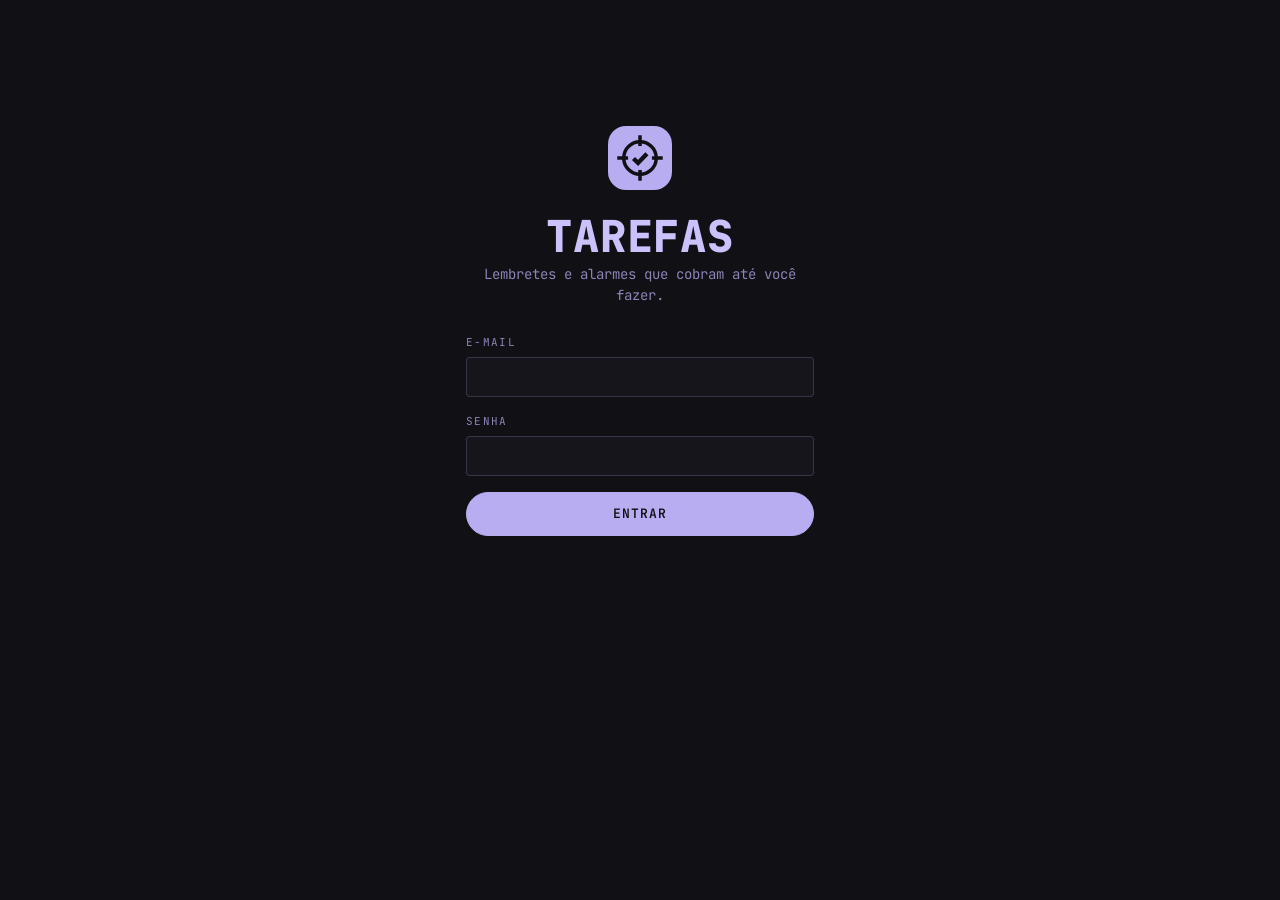
==== webapp_php/tarefas/index.html @ f84492f1 "Restyle tasks app with a monochrome micrographics identity One lilac ink on near-black with JetBrain" ====
<!doctype html>
<html lang="pt-BR">
<head>
  <meta charset="utf-8">
  <meta name="viewport" content="width=device-width, initial-scale=1, viewport-fit=cover">
  <meta name="robots" content="noindex">
  <meta name="theme-color" content="#111015">
  <meta name="apple-mobile-web-app-capable" content="yes">
  <meta name="mobile-web-app-capable" content="yes">
  <meta name="apple-mobile-web-app-title" content="Tarefas">
  <meta name="apple-mobile-web-app-status-bar-style" content="black-translucent">
  <link rel="manifest" href="manifest.webmanifest">
  <link rel="icon" href="icons/icon-192.png">
  <link rel="apple-touch-icon" href="icons/apple-touch-icon.png">
  <link rel="preconnect" href="https://fonts.googleapis.com">
  <link rel="preconnect" href="https://fonts.gstatic.com" crossorigin>
  <link rel="stylesheet" href="https://fonts.googleapis.com/css2?family=JetBrains+Mono:wght@400;500;600;700;800&display=swap">
  <link rel="stylesheet" href="style.css">
  <title>Tarefas</title>
</head>
<body>
  <!-- Login -->
  <main id="login" class="login" hidden>
    <div class="brand-mark big" aria-hidden="true"></div>
    <h1>Tarefas</h1>
    <p class="muted">Lembretes e alarmes que cobram até você fazer.</p>
    <form id="login-form" class="stack">
      <label class="fld">E-mail<input id="login-email" name="email" type="email" autocomplete="username" required></label>
      <label class="fld">Senha<input id="login-password" name="password" type="password" autocomplete="current-password" required></label>
      <button class="btn wide" type="submit">Entrar</button>
      <p class="error" id="login-error"></p>
    </form>
  </main>

  <!-- App -->
  <div id="app" hidden>
    <header class="top">
      <div class="top-row">
        <div class="brand"><span class="brand-mark" aria-hidden="true"></span>Tarefas<span class="brand-tag">SYS // V.2</span></div>
        <button class="chip-btn" id="wake-chip" hidden></button>
        <button class="icon" id="open-settings" aria-label="Configurações" data-icon="gear"></button>
      </div>
      <h1 id="today-title"></h1>
      <p class="muted" id="today-sub"></p>
      <button class="add-big" id="add-btn">Nova tarefa<span data-icon="plus"></span></button>
      <div class="strip" id="strip" role="group" aria-label="Escolher dia"></div>
    </header>

    <div id="banner"></div>
    <main id="view-list" class="view"></main>
    <main id="view-days" class="view" hidden></main>

    <nav class="bottom-nav" aria-label="Visualização">
      <div class="seg" id="view-nav" role="group">
        <button data-view="list" aria-pressed="true"><span data-icon="list"></span>Lista</button>
        <button data-view="days" aria-pressed="false"><span data-icon="calendar"></span>Dias</button>
      </div>
    </nav>
  </div>

  <!-- Task detail -->
  <dialog id="detail" class="sheet"></dialog>

  <!-- Task editor -->
  <dialog id="editor" class="sheet">
    <form id="editor-form" novalidate>
      <div class="sheet-head">
        <h2 id="editor-title">Nova tarefa</h2>
        <button type="button" class="icon" data-close aria-label="Fechar" data-icon="x"></button>
      </div>

      <label class="fld" for="f-title">Título</label>
      <div class="title-row">
        <input id="f-title" maxlength="200" placeholder="Ex: Pagar boleto da distribuidora" autocomplete="off">
        <button type="button" class="icon soft" id="f-magic" aria-label="Preencher data e hora a partir do título" title="Preencher data e hora pelo texto" data-icon="sparkle"></button>
        <button type="button" class="icon soft" id="f-mic" aria-label="Falar a tarefa" title="Falar a tarefa" data-icon="mic"></button>
      </div>
      <p class="hint" id="f-hint">Fale ou escreva "pagar boleto sexta 10h" e toque em <span data-icon="sparkle"></span> para preencher data e hora.</p>

      <div class="row2">
        <label class="fld">Data<input id="f-date" type="date"></label>
        <label class="fld">Hora<input id="f-time" type="time"></label>
      </div>
      <div class="quick" id="f-quick">
        <button type="button" data-q="today">Hoje</button>
        <button type="button" data-q="tomorrow">Amanhã</button>
        <button type="button" data-q="1h">Daqui 1 h</button>
        <button type="button" data-q="monday">Segunda</button>
      </div>

      <fieldset>
        <legend class="fld">Como avisar</legend>
        <div class="choice" id="f-mode">
          <button type="button" data-mode="push" aria-pressed="true"><span data-icon="bell"></span><b>Notificação</b><small>Avisa e cobra a cada 5 min</small></button>
          <button type="button" data-mode="alarm" aria-pressed="false"><span data-icon="alarm"></span><b>Alarme</b><small>Toca som e repete a cada 1 min</small></button>
        </div>
      </fieldset>

      <fieldset>
        <legend class="fld">Repetir</legend>
        <div class="quick sel recur" id="f-recur" role="group" aria-label="Repetir">
          <button type="button" data-r="" aria-pressed="true">Não repete</button>
          <button type="button" data-r="daily" aria-pressed="false">Todo dia</button>
          <button type="button" data-r="weekdays" aria-pressed="false">Dias úteis</button>
          <button type="button" data-r="weekly" aria-pressed="false">Semanal</button>
          <button type="button" data-r="monthly" aria-pressed="false">Mensal</button>
        </div>
        <div class="wdays" id="f-wdays" role="group" aria-label="Dias da semana" hidden>
          <button type="button" data-wd="0" aria-label="Domingo">D</button><button type="button" data-wd="1" aria-label="Segunda">S</button>
          <button type="button" data-wd="2" aria-label="Terça">T</button><button type="button" data-wd="3" aria-label="Quarta">Q</button>
          <button type="button" data-wd="4" aria-label="Quinta">Q</button><button type="button" data-wd="5" aria-label="Sexta">S</button>
          <button type="button" data-wd="6" aria-label="Sábado">S</button>
        </div>
        <p class="hint" id="f-recur-hint" hidden></p>
      </fieldset>

      <fieldset>
        <legend class="fld">Avisar antes</legend>
        <div class="quick sel" id="f-remind" role="group" aria-label="Avisar antes">
          <button type="button" data-m="0" aria-pressed="true">Não</button>
          <button type="button" data-m="5" aria-pressed="false">5 min</button>
          <button type="button" data-m="15" aria-pressed="false">15 min</button>
          <button type="button" data-m="30" aria-pressed="false">30 min</button>
          <button type="button" data-m="60" aria-pressed="false">1 h</button>
        </div>
      </fieldset>

      <fieldset>
        <legend class="fld">Descrição</legend>
        <div class="seg small" id="f-desc-type" role="group" aria-label="Tipo de descrição">
          <button type="button" data-dt="text" aria-pressed="true">Texto</button>
          <button type="button" data-dt="checklist" aria-pressed="false">Checklist</button>
        </div>
        <textarea id="f-notes" rows="4" maxlength="5000" placeholder="Detalhes, links, observações…"></textarea>
        <div id="f-checklist" hidden>
          <ul id="f-items" class="items-edit"></ul>
          <button type="button" class="add-item" id="f-add-item"><span data-icon="plus"></span>Adicionar item</button>
        </div>
      </fieldset>

      <p class="error" id="editor-error"></p>
      <div class="sheet-actions">
        <button type="button" class="btn ghost" data-close>Cancelar</button>
        <button type="submit" class="btn">Salvar tarefa</button>
      </div>
    </form>
  </dialog>

  <!-- Settings -->
  <dialog id="settings" class="sheet">
    <div class="sheet-head">
      <h2>Configurações</h2>
      <button type="button" class="icon" data-close aria-label="Fechar" data-icon="x"></button>
    </div>
    <section>
      <h3>Notificações</h3>
      <div id="notif-status"></div>
    </section>
    <section>
      <h3>Alarme</h3>
      <p class="muted small">Com o app aberto, o alarme toca som e mostra a tela de alarme. Com o app fechado, chega uma notificação a cada minuto até você agir.</p>
      <label class="switch"><input type="checkbox" id="wake-toggle"><span>Modo despertador<small>Mantém a tela ligada enquanto o app estiver aberto, para o alarme tocar com som. Bom para deixar o celular na mesa ou carregando.</small></span></label>
      <button type="button" class="btn ghost" id="test-sound"><span data-icon="volume"></span>Testar som do alarme</button>
    </section>
    <section>
      <h3>Minha conta</h3>
      <p class="muted" id="me-line"></p>
      <form id="password-form" class="stack">
        <input id="pw-current" name="current" type="password" placeholder="Senha atual" autocomplete="current-password" required>
        <input id="pw-new" name="new" type="password" placeholder="Nova senha (mín. 8)" autocomplete="new-password" minlength="8" required>
        <button type="submit" class="btn ghost">Trocar senha</button>
      </form>
    </section>
    <section id="admin-section" hidden>
      <h3>Usuários</h3>
      <ul id="users" class="users"></ul>
      <form id="user-form" class="stack">
        <input id="u-name" name="name" placeholder="Nome" required>
        <input id="u-email" name="email" type="email" placeholder="E-mail" required>
        <input id="u-password" name="password" type="text" placeholder="Senha inicial (mín. 8)" minlength="8" required autocomplete="off">
        <button type="submit" class="btn ghost">Adicionar usuário</button>
      </form>
    </section>
    <section>
      <button class="btn ghost danger wide" id="logout">Sair</button>
    </section>
  </dialog>

  <!-- Alarm screen -->
  <div id="alarm" class="alarm-screen" role="alertdialog" aria-modal="true" aria-labelledby="alarm-title" hidden>
    <div class="alarm-ring" aria-hidden="true"></div>
    <div class="alarm-body">
      <p class="alarm-kicker"><span data-icon="alarm"></span>[ Alarme ] // ativo</p>
      <div class="alarm-time" id="alarm-time"></div>
      <h2 id="alarm-title"></h2>
      <p class="alarm-desc" id="alarm-desc"></p>
      <button class="btn ghost" id="alarm-sound" hidden><span data-icon="volume"></span>Tocar som</button>
    </div>
    <div class="alarm-actions">
      <button class="btn big" data-al="done"><span data-icon="check"></span>Concluir</button>
      <p class="muted small">Adiar</p>
      <div class="alarm-snooze">
        <button data-al="5">+5 min</button>
        <button data-al="30">+30 min</button>
        <button data-al="tomorrow">Amanhã<small id="alarm-tomorrow"></small></button>
      </div>
    </div>
  </div>

  <div id="toast" role="status" aria-live="polite"></div>
  <script src="app.js"></script>
</body>
</html>
---- webapp_php/tarefas/style.css ----
/* Layout: one column of soft dark cards on a warm near-black, thin light numerals, one orange accent
   (same identity as the "Painel de Lucro" dashboard). Dark only, by design. */
:root {
  /* Micrographics: one lilac ink on a near-black screen. No status colours; glyphs and textures carry meaning. */
  --bg: #111015;
  --panel: #16151c;
  --card: #1a1920;
  --card2: #23212c;
  --line: rgba(190, 178, 246, .2);
  --fg: #cbc1fb;
  --muted: #8b84b6;
  --dim: #565177;
  --accent: #b9adf2;
  --accent-2: #cbc1fb;
  --accent-soft: rgba(185, 173, 242, .1);
  --on-accent: #111015;
  --neg: #cbc1fb;
  --pos: #cbc1fb;
  --recur: #b9adf2;
  --recur-soft: rgba(185, 173, 242, .1);
  --hatch: repeating-linear-gradient(-45deg, rgba(185, 173, 242, .07) 0 5px, transparent 5px 10px);
  --f-display: "JetBrains Mono", ui-monospace, "SF Mono", Menlo, monospace;
  --f-body: "JetBrains Mono", ui-monospace, "SF Mono", Menlo, monospace;
  color-scheme: dark;
}

* { box-sizing: border-box; }
html, body { margin: 0; }
body {
  font: 14px/1.5 var(--f-body);
  background: var(--bg);
  color: var(--fg);
  -webkit-tap-highlight-color: transparent;
  font-variant-numeric: tabular-nums;
}
[hidden] { display: none !important; }
h1, h2, h3, p { margin: 0; }
h3 { font: 500 11px var(--f-body); letter-spacing: .12em; text-transform: uppercase; color: var(--muted); }
.muted { color: var(--muted); }
.small { font-size: 13px; }
.error { color: var(--neg); min-height: 1.2em; font-size: 13.5px; }
.stack { display: flex; flex-direction: column; gap: 10px; }
:focus-visible { outline: 2px solid var(--accent-2); outline-offset: 2px; }

svg.i { width: 1.15em; height: 1.15em; flex: none; vertical-align: -0.2em; }

input, textarea {
  font: inherit; color: var(--fg); background: var(--panel);
  border: 1px solid var(--line); border-radius: 4px; padding: 11px 12px; width: 100%;
}
input:focus, textarea:focus { outline: none; border-color: var(--accent); }
input::placeholder, textarea::placeholder { color: var(--dim); }
textarea { resize: vertical; min-height: 96px; }
.fld { display: block; font-size: 11px; letter-spacing: .12em; text-transform: uppercase; color: var(--muted); margin-bottom: 6px; }
label.fld input { margin-top: 6px; }
fieldset { border: 0; padding: 0; margin: 0; min-width: 0; }
legend { padding: 0; }

button { font: inherit; color: inherit; cursor: pointer; }
.btn {
  text-transform: uppercase; letter-spacing: .08em; font-size: 13px;
  display: inline-flex; align-items: center; justify-content: center; gap: 8px;
  border: 1px solid var(--accent); background: var(--accent); color: var(--on-accent);
  border-radius: 999px; padding: 11px 20px; font-weight: 600;
}
.btn:hover { background: var(--accent-2); border-color: var(--accent-2); }
.btn.ghost { background: none; color: var(--fg); border-color: var(--line); font-weight: 500; }
.btn.ghost:hover { border-color: var(--dim); }
.btn.danger { color: var(--neg); }
.btn.wide { width: 100%; }
.btn:disabled { opacity: .5; cursor: default; }
.icon {
  width: 40px; height: 40px; flex: none; display: inline-grid; place-items: center;
  border: 0; border-radius: 4px; background: none; color: var(--muted);
}
.icon:hover { background: var(--card2); color: var(--fg); }
.icon.soft { background: var(--card2); color: var(--fg); }
.icon.soft:hover { color: var(--accent-2); }
.icon.recording { background: var(--accent); color: var(--on-accent); animation: pulse 1.1s infinite; }
@keyframes pulse { 50% { opacity: .55; } }

.seg { display: inline-flex; gap: 4px; background: var(--panel); border: 1px solid var(--line); border-radius: 999px; padding: 3px; }
.seg button { display: inline-flex; align-items: center; gap: 6px; border: 0; background: none; border-radius: 999px; padding: 7px 16px; color: var(--muted); font-size: 14px; }
.seg button[aria-pressed="true"] { background: var(--accent); color: var(--on-accent); font-weight: 700; }
.seg.small button { padding: 5px 14px; font-size: 13px; }
.seg.small button[aria-pressed="true"] { background: var(--card2); color: var(--fg); }

/* Brand mark: orange tile with a check, same as the app icon */
.brand-mark {
  display: inline-block; width: 26px; height: 26px; border-radius: 3px; background-color: var(--accent);
  background-image: url("data:image/svg+xml,%3Csvg xmlns='http://www.w3.org/2000/svg' viewBox='0 0 24 24' fill='none' stroke='%23111015' stroke-width='1.6'%3E%3Ccircle cx='12' cy='12' r='7.5'/%3E%3Cpath d='M12 1.5v5M12 17.5v5M1.5 12h5M17.5 12h5'/%3E%3Cpath d='M9 12.2l2.1 2.1L15.2 10' stroke-width='2'/%3E%3C/svg%3E");
  background-size: 82%; background-repeat: no-repeat; background-position: center;
}
.brand-mark.big { width: 64px; height: 64px; border-radius: 18px; }

/* Login */
.login { max-width: 380px; margin: 0 auto; padding: 14vh 16px 32px; text-align: center; }
.login h1 { font: 300 40px/1.1 var(--f-display); margin: 18px 0 6px; }
.login form { text-align: left; margin-top: 28px; }

/* Header */
.top {
  max-width: 640px; margin: 0 auto;
  padding: calc(env(safe-area-inset-top, 0px) + 14px) max(16px, env(safe-area-inset-right, 0px)) 6px max(16px, env(safe-area-inset-left, 0px));
}
.top-row { display: flex; align-items: center; gap: 8px; margin-bottom: 14px; }
.brand { display: flex; align-items: center; gap: 10px; font: 500 19px var(--f-display); flex: 1; }
.top h1 { font: 300 30px/1.15 var(--f-display); text-wrap: balance; }
.top h1::first-letter { text-transform: uppercase; }
#today-sub { margin: 4px 0 14px; }
.chip-btn {
  display: inline-flex; align-items: center; gap: 6px; border: 1px solid var(--accent); background: var(--accent-soft);
  color: var(--accent-2); border-radius: 999px; padding: 4px 10px; font-size: 12.5px;
}

#banner:empty { display: none; }
.banner {
  max-width: 608px; margin: 10px max(16px, env(safe-area-inset-right, 0px)) 0 max(16px, env(safe-area-inset-left, 0px));
  background: var(--hatch), var(--panel); border: 1px solid var(--line); border-radius: 4px; padding: 12px 14px; font-size: 13px;
  display: flex; flex-wrap: wrap; align-items: center; gap: 10px;
}
@media (min-width: 640px) { .banner { margin-left: auto; margin-right: auto; } }
.banner p { flex: 1 1 220px; }
.banner .btn { padding: 7px 14px; font-size: 13.5px; }

/* Views */
.view {
  max-width: 640px; margin: 0 auto;
  padding: 8px max(16px, env(safe-area-inset-right, 0px)) calc(110px + env(safe-area-inset-bottom, 0px)) max(16px, env(safe-area-inset-left, 0px));
}
.group { margin-top: 18px; }
.group > h3 { display: flex; justify-content: space-between; padding: 0 4px 8px; }
.group > h3 span { color: var(--dim); }
.group.late > h3 { color: var(--neg); }
.cards { display: flex; flex-direction: column; background: var(--card); border: 1px solid var(--line); border-radius: 6px; overflow: hidden; }

.task {
  display: grid; grid-template-columns: 64px minmax(0, 1fr) auto; gap: 12px; align-items: center;
  width: 100%; text-align: left; background: none; border: 0; border-top: 1px solid var(--line);
  padding: 13px 14px; color: var(--fg);
}
.task:first-child { border-top: 0; }
.task:hover { background: var(--card2); }
.t-time b { display: block; font: 300 22px/1 var(--f-display); letter-spacing: -.01em; }
.t-time small { display: block; color: var(--muted); font-size: 12px; margin-top: 4px; }
.t-main { min-width: 0; }
.t-title { font-weight: 500; overflow: hidden; text-overflow: ellipsis; white-space: nowrap; }
.t-desc { color: var(--muted); font-size: 13.5px; overflow: hidden; text-overflow: ellipsis; white-space: nowrap; margin-top: 2px; }
.t-desc:empty { display: none; }
.t-meta { display: flex; align-items: center; gap: 6px; color: var(--dim); }
.t-meta .alarm-ic { color: var(--accent-2); }
.task.late .t-time b { color: var(--neg); }
.task.late .t-time small, .task.late .t-title, .task.late .t-desc, .task.late .t-meta, .task.late .t-meta .alarm-ic { color: var(--neg); }
.task.late .pill { background: rgba(240, 111, 122, .14); color: var(--neg); }
.task.late .mini .bar span { background: var(--neg); }
.task.late .mini b { color: var(--neg); }
.task.done .t-title { text-decoration: line-through; color: var(--muted); }
.task.done .t-time b { color: var(--dim); }
.task.highlight { background: var(--accent-soft); }
.pill { display: inline-flex; align-items: center; gap: 4px; background: var(--card2); color: var(--muted); border-radius: 999px; padding: 2px 8px; font-size: 12px; }
.pill.recur { background: var(--recur-soft); color: var(--recur); }
.task.virtual { opacity: .72; }
.task.virtual .t-time b { color: var(--recur); }

.empty { text-align: center; color: var(--muted); padding: 40px 16px; }
.empty h2 { font: 300 26px var(--f-display); color: var(--fg); margin-bottom: 6px; }
.empty .btn { margin-top: 16px; }
details.done-group summary { list-style: none; cursor: pointer; }
details.done-group summary::-webkit-details-marker { display: none; }
details.done-group summary h3 { padding: 0 4px 8px; }
details.done-group[open] summary .chev { transform: rotate(90deg); }
.chev { display: inline-block; transition: transform .15s; }

/* Days view */
.cal { background: var(--card); border: 1px solid var(--line); border-radius: 6px; padding: 14px; margin-top: 12px; }
.cal-head { display: flex; align-items: center; gap: 6px; margin-bottom: 10px; }
.cal-head h2 { flex: 1; text-align: center; font: 300 22px var(--f-display); }
.cal-head h2::first-letter { text-transform: uppercase; }
.cal-grid { display: grid; grid-template-columns: repeat(7, minmax(0, 1fr)); gap: 4px; }
.cal-wd { text-align: center; font-size: 11.5px; color: var(--dim); padding-bottom: 4px; }
.day {
  position: relative; aspect-ratio: 1 / 1; max-width: 100%; border: 1px solid transparent; border-radius: 4px;
  background: none; color: var(--dim); display: flex; flex-direction: column; align-items: center; justify-content: center; gap: 3px;
  font: 400 15px var(--f-display); padding: 0;
}
.day.has { color: var(--fg); background: var(--panel); }
.day.today { border-color: var(--accent); }
.day[aria-pressed="true"] { background: var(--accent); color: var(--on-accent); border-color: var(--accent); }
.day.out { visibility: hidden; }
.dots { display: flex; gap: 3px; height: 5px; }
.dots i { width: 5px; height: 5px; border-radius: 50%; background: var(--accent-2); }
.dots i.done { background: var(--dim); }
.dots i.late { background: var(--neg); }
.dots i.recur { background: var(--recur); }
.cal-legend { display: flex; flex-wrap: wrap; gap: 14px; justify-content: center; margin-top: 10px; font-size: 12px; color: var(--muted); }
.cal-legend i { display: inline-block; width: 7px; height: 7px; border-radius: 50%; margin-right: 5px; background: var(--accent-2); }
.cal-legend i.done { background: var(--dim); }
.cal-legend i.late { background: var(--neg); }
.cal-legend i.recur { background: var(--recur); }
.day-title { display: flex; align-items: flex-end; justify-content: space-between; gap: 8px; margin: 22px 4px 10px; }
.day-title > span { white-space: nowrap; }
.day-title h2 { font: 300 22px var(--f-display); }
.day-title h2::first-letter { text-transform: uppercase; }

/* Big "new task" button and the day carousel under the header */
.add-big {
  width: 100%; margin-top: 18px; display: flex; align-items: center; justify-content: center; gap: 10px;
  border: 1px solid var(--line); background: var(--panel); color: var(--fg); border-radius: 999px;
  padding: 17px 20px; font: 500 17px var(--f-body);
}
.add-big:hover { border-color: var(--accent); }
.add-big svg { color: var(--accent-2); width: 1.3em; height: 1.3em; }
.strip {
  display: flex; gap: 8px; overflow-x: auto; scroll-snap-type: x proximity; scrollbar-width: none;
  margin: 16px calc(-1 * max(16px, env(safe-area-inset-right, 0px))) 0 calc(-1 * max(16px, env(safe-area-inset-left, 0px)));
  padding: 2px max(16px, env(safe-area-inset-right, 0px)) 6px max(16px, env(safe-area-inset-left, 0px));
  scroll-padding-inline: 16px;
}
.strip::-webkit-scrollbar { display: none; }
.sday {
  flex: 0 0 auto; width: 54px; height: 92px; scroll-snap-align: start; border: 1px solid var(--line); border-radius: 999px;
  background: none; color: var(--fg); display: flex; flex-direction: column; align-items: center; justify-content: center; gap: 3px; padding: 0;
}
.sday small { color: var(--muted); font-size: 12.5px; }
.sday small.mon { color: var(--accent-2); font-weight: 600; text-transform: uppercase; font-size: 11px; letter-spacing: .04em; }
.sday b { font: 400 22px/1 var(--f-display); }
.sdot { width: 6px; height: 6px; border-radius: 50%; background: transparent; margin-bottom: 4px; }
.sdot.on { background: var(--accent-2); }
.sdot.late { background: var(--neg); }
.sdot.recur { background: var(--recur); }
.sdot.done { background: var(--dim); }
.sday.today { border-color: var(--accent); }
.sday.past b { color: var(--muted); }
.sday[aria-pressed="true"] { background: var(--accent); border-color: var(--accent); color: var(--on-accent); }
.sday[aria-pressed="true"] small, .sday[aria-pressed="true"] b { color: var(--on-accent); }
.group h3 .back { border: 0; background: none; color: var(--accent-2); font: inherit; letter-spacing: inherit; text-transform: none; padding: 0; }

/* Floating bottom menu */
.bottom-nav {
  position: fixed; z-index: 5; left: 50%; transform: translateX(-50%);
  bottom: calc(16px + env(safe-area-inset-bottom, 0px));
}
.bottom-nav .seg {
  -webkit-backdrop-filter: blur(14px); backdrop-filter: blur(14px);
  box-shadow: 0 10px 30px rgba(0, 0, 0, .6); padding: 5px; background: rgba(22, 21, 28, .9);
}
.bottom-nav .seg button { padding: 10px 22px; font-size: 15px; }

/* Sheets (dialogs) */
dialog.sheet {
  width: min(560px, 100%); max-width: 100%; max-height: 92dvh; margin: auto auto 0; padding: 0;
  border: 1px solid var(--line); border-bottom: 0; border-radius: 10px 10px 0 0;
  background: var(--panel); color: var(--fg); overflow-y: auto; overscroll-behavior: contain;
}
@media (min-width: 640px) { dialog.sheet { margin: auto; border-radius: 10px; border-bottom: 1px solid var(--line); } }
dialog::backdrop { background: rgba(6, 5, 10, .78); }
dialog.sheet > form, dialog.sheet > div.inner { padding: 18px 18px calc(18px + env(safe-area-inset-bottom, 0px)); display: flex; flex-direction: column; gap: 14px; }
#settings { padding: 18px 18px calc(18px + env(safe-area-inset-bottom, 0px)); }
#settings section { border-top: 1px solid var(--line); padding: 16px 0; display: flex; flex-direction: column; gap: 10px; }
.sheet-head { display: flex; align-items: center; gap: 8px; }
.sheet-head h2 { flex: 1; font: 400 22px var(--f-display); }
.sheet-actions { display: flex; gap: 10px; justify-content: flex-end; flex-wrap: wrap; padding-top: 4px; }
.sheet-actions .btn { flex: 1 1 140px; }

.title-row { display: flex; gap: 6px; align-items: center; }
.title-row input { font-size: 17px; }
.hint { font-size: 12.5px; color: var(--dim); margin-top: -6px; }
.row2 { display: grid; grid-template-columns: minmax(0, 1.3fr) minmax(0, 1fr); gap: 10px; }
.row2 .fld { margin: 0; }
.quick { display: flex; flex-wrap: wrap; gap: 6px; margin-top: -4px; }
.quick button { border: 1px solid var(--line); background: var(--card); color: var(--muted); border-radius: 999px; padding: 5px 12px; font-size: 13px; }
.quick button:hover { color: var(--fg); border-color: var(--dim); }
.quick.sel { margin-top: 0; }
.quick.sel button[aria-pressed="true"] { border-color: var(--accent); background: var(--accent-soft); color: var(--fg); }
.quick.sel.recur button[aria-pressed="true"]:not([data-r=""]) { border-color: var(--recur); background: var(--recur-soft); }
.wdays { display: grid; grid-template-columns: repeat(7, minmax(0, 1fr)); gap: 6px; margin-top: 8px; }
.wdays button { aspect-ratio: 1 / 1; width: 100%; max-width: 42px; justify-self: center; border: 1px solid var(--line); background: var(--panel); border-radius: 50%; color: var(--muted); font-size: 13.5px; padding: 0; }
.wdays button[aria-pressed="true"] { border-color: var(--recur); background: var(--recur-soft); color: var(--fg); }
fieldset .hint { margin-top: 8px; }
.choice { display: grid; grid-template-columns: repeat(2, minmax(0, 1fr)); gap: 8px; }
.choice button {
  display: grid; grid-template-columns: auto minmax(0, 1fr); grid-template-rows: auto auto; column-gap: 10px; align-items: center;
  text-align: left; border: 1px solid var(--line); background: var(--panel); border-radius: 6px; padding: 12px; color: var(--muted);
}
.choice button > span:first-child { grid-row: span 2; font-size: 20px; }
.choice b { color: var(--fg); font-weight: 600; }
.choice small { font-size: 12px; }
.choice button[aria-pressed="true"] { border-color: var(--accent); background: var(--accent-soft); }
.choice button[aria-pressed="true"] > span:first-child { color: var(--accent-2); }
#f-desc-type { margin-bottom: 10px; }

.items-edit { list-style: none; padding: 0; margin: 0 0 8px; display: flex; flex-direction: column; gap: 6px; }
.items-edit li { display: flex; align-items: center; gap: 8px; }
.items-edit input[type="text"] { padding: 9px 10px; }
.items-edit .icon { width: 34px; height: 34px; }
input[type="checkbox"] { width: 20px; height: 20px; flex: none; accent-color: var(--accent); margin: 0; }
.add-item { display: inline-flex; align-items: center; gap: 6px; border: 1px dashed var(--line); background: none; color: var(--muted); border-radius: 4px; padding: 9px 12px; width: 100%; }
.add-item:hover { color: var(--fg); border-color: var(--dim); }

/* Detail */
.d-mode { display: inline-flex; align-items: center; gap: 6px; border-radius: 999px; padding: 4px 10px; font-size: 12.5px; background: var(--card2); color: var(--muted); }
.d-mode.alarm { background: var(--accent-soft); color: var(--accent-2); }
.d-mode.recur { background: var(--recur-soft); color: var(--recur); }
.d-tags { display: flex; flex-wrap: wrap; gap: 6px; flex: 1; }
.d-title { font: 400 26px/1.2 var(--f-display); overflow-wrap: anywhere; }
.d-when { color: var(--muted); display: flex; align-items: center; gap: 6px; flex-wrap: wrap; }
.d-when .late { color: var(--neg); }
.d-notes { white-space: pre-wrap; overflow-wrap: anywhere; background: var(--panel); border: 1px solid var(--line); border-radius: 4px; padding: 12px 14px; }
.d-notes a { color: var(--accent-2); }
.progress { display: flex; align-items: center; gap: 10px; font-size: 13px; color: var(--muted); }
.bar { flex: 1; height: 6px; border-radius: 999px; background: var(--card2); overflow: hidden; }
.bar span { display: block; height: 100%; border-radius: 999px; background: var(--accent); transition: width .2s; }
.mini { display: flex; align-items: center; gap: 8px; margin-top: 7px; }
.mini .bar { height: 4px; background: var(--line); }
.mini b { font: 500 12px var(--f-body); color: var(--accent-2); min-width: 3.2em; text-align: right; }
.progress b { color: var(--accent-2); font-weight: 600; }
.task.done .mini .bar span { background: var(--dim); }
.task.done .mini b { color: var(--dim); }
.checks { list-style: none; padding: 0; margin: 0; background: var(--panel); border: 1px solid var(--line); border-radius: 4px; }
.checks li + li { border-top: 1px solid var(--line); }
.checks label { display: flex; align-items: center; gap: 12px; padding: 12px 14px; cursor: pointer; overflow-wrap: anywhere; }
.checks input:checked + span { color: var(--muted); text-decoration: line-through; }
.d-snooze { display: grid; grid-template-columns: repeat(3, minmax(0, 1fr)); gap: 8px; }
.d-snooze button, .alarm-snooze button {
  border: 1px solid var(--line); background: var(--panel); border-radius: 4px; padding: 10px 6px; color: var(--fg); font-size: 13px;
  display: flex; flex-direction: column; align-items: center; gap: 2px;
}
.d-snooze button:hover, .alarm-snooze button:hover { border-color: var(--accent); }
.d-snooze small, .alarm-snooze small { color: var(--muted); font-size: 11.5px; }
.d-row { display: flex; gap: 8px; }
.d-row .btn { flex: 1; }

/* Settings */
.switch { display: flex; gap: 12px; align-items: flex-start; cursor: pointer; }
.switch input { margin-top: 2px; }
.switch small { display: block; color: var(--muted); font-size: 12.5px; margin-top: 2px; }
.users { list-style: none; padding: 0; margin: 0; }
.users li { display: flex; align-items: center; gap: 8px; padding: 10px 0; border-bottom: 1px solid var(--line); }
.users li div { flex: 1; min-width: 0; overflow-wrap: anywhere; }
.users li small { color: var(--muted); }
.users .btn { padding: 6px 12px; font-size: 13px; }
.ok { color: var(--pos); }

/* Alarm screen */
.alarm-screen {
  position: fixed; inset: 0; z-index: 50; display: flex; flex-direction: column; justify-content: space-between;
  padding: calc(env(safe-area-inset-top, 0px) + 40px) max(20px, env(safe-area-inset-right, 0px)) calc(env(safe-area-inset-bottom, 0px) + 24px) max(20px, env(safe-area-inset-left, 0px));
  background: radial-gradient(circle at 50% 30%, rgba(185, 173, 242, .14), transparent 55%), var(--bg);
  text-align: center;
}
.alarm-body { display: flex; flex-direction: column; align-items: center; gap: 10px; max-width: 520px; margin: 0 auto; width: 100%; }
.alarm-kicker { display: inline-flex; align-items: center; gap: 8px; color: var(--accent-2); font-weight: 600; letter-spacing: .08em; text-transform: uppercase; font-size: 13px; }
.alarm-time { font: 200 min(26vw, 120px)/1 var(--f-display); letter-spacing: -.02em; }
.alarm-screen.ringing .alarm-time { animation: ring 1.4s ease-in-out infinite; }
@keyframes ring { 0%, 100% { transform: scale(1); } 12% { transform: scale(1.04); } 24% { transform: scale(1); } }
.alarm-screen h2 { font: 400 26px/1.2 var(--f-display); overflow-wrap: anywhere; }
.alarm-desc { color: var(--muted); max-width: 40ch; overflow-wrap: anywhere; }
.alarm-actions { display: flex; flex-direction: column; gap: 10px; max-width: 520px; margin: 0 auto; width: 100%; }
.btn.big { padding: 18px; font-size: 18px; }
.alarm-snooze { display: grid; grid-template-columns: repeat(3, minmax(0, 1fr)); gap: 8px; }
.alarm-snooze button { padding: 14px 6px; font-size: 15px; }
@media (prefers-reduced-motion: reduce) { .alarm-screen.ringing .alarm-time, .icon.recording { animation: none; } }

#toast {
  position: fixed; left: 50%; bottom: calc(86px + env(safe-area-inset-bottom, 0px)); transform: translateX(-50%);
  max-width: calc(100vw - 32px); background: var(--accent); color: var(--on-accent); padding: 9px 16px; border-radius: 2px; text-transform: uppercase; letter-spacing: .06em; font-size: 12px !important;
  font-size: 14px; font-weight: 500; opacity: 0; pointer-events: none; transition: opacity .2s; z-index: 60; text-align: center;
}
#toast.show { opacity: 1; }

/* ---------- Micrographics layer ---------- */
.brand { font: 800 17px var(--f-display); letter-spacing: .14em; text-transform: uppercase; }
.brand-tag { font-size: 10px; letter-spacing: .14em; color: var(--dim); border: 1px solid var(--line); border-radius: 999px; padding: 2px 8px; }
.top h1 { font: 800 38px/1.05 var(--f-display); letter-spacing: -.01em; text-transform: uppercase; }
.top h1::first-letter { text-transform: none; }
.top h1 small { display: block; font: 500 11px var(--f-body); letter-spacing: .16em; color: var(--muted); margin-bottom: 8px; }
#today-sub { font-size: 11px; letter-spacing: .14em; text-transform: uppercase; }
.login h1 { font: 800 44px/1 var(--f-display); letter-spacing: .02em; text-transform: uppercase; }
.add-big { text-transform: uppercase; letter-spacing: .14em; font: 600 13px var(--f-body); border-color: var(--accent); }
.add-big:hover { background: var(--accent); color: var(--on-accent); }
.add-big:hover svg { color: var(--on-accent); }
.add-big svg { color: var(--accent); }
.sday small { letter-spacing: .1em; text-transform: uppercase; font-size: 10.5px; }
.sday b { font: 500 21px/1 var(--f-display); }
.sday small.mon { color: var(--fg); border-bottom: 1px solid var(--fg); }
.group > h3 { align-items: baseline; }
.group > h3 > span { font-variant-numeric: tabular-nums; }
.t-time b { font: 600 19px/1 var(--f-display); }
.t-time small { font-size: 10.5px; letter-spacing: .08em; text-transform: uppercase; }
.t-title { font-weight: 600; }
.d-title { font: 700 22px/1.25 var(--f-display); }
.cal-head h2, .day-title h2 { font: 700 18px var(--f-display); text-transform: uppercase; letter-spacing: .04em; }
.sheet-head h2 { font: 700 18px var(--f-display); text-transform: uppercase; letter-spacing: .06em; }
.alarm-time { font: 800 min(24vw, 112px)/1 var(--f-display); letter-spacing: -.03em; }
.alarm-screen h2 { font: 700 22px/1.25 var(--f-display); text-transform: uppercase; }
.alarm-kicker { letter-spacing: .2em; }
.alarm-ring { width: min(72vw, 300px); aspect-ratio: 1; border: 1px dashed var(--line); border-radius: 50%; position: absolute; left: 50%; top: calc(env(safe-area-inset-top, 0px) + 40px); transform: translateX(-50%); pointer-events: none; }
.alarm-screen.ringing .alarm-ring { animation: spin 24s linear infinite; }
@keyframes spin { to { transform: translateX(-50%) rotate(360deg); } }
@media (prefers-reduced-motion: reduce) { .alarm-screen.ringing .alarm-ring { animation: none; } }

/* Status without colour: textures and inverted labels */
.task.late { background: var(--hatch); }
.task.late .t-time small { background: var(--accent); color: var(--on-accent); padding: 1px 4px; border-radius: 2px; font-weight: 700; }
.task.late .t-time b { color: var(--fg); }
.task.late .pill, .task.late .mini b { color: var(--fg); background: none; }
.group.late > h3 { color: var(--fg); }
.task.done { opacity: .5; }
.pill { background: none; border: 1px solid var(--line); color: var(--muted); border-radius: 999px; font-size: 10.5px; letter-spacing: .06em; text-transform: uppercase; }
.pill.recur { background: none; color: var(--fg); border-color: var(--accent); }
.d-mode { background: none; border: 1px solid var(--line); border-radius: 999px; text-transform: uppercase; letter-spacing: .08em; font-size: 10.5px; }
.d-mode.alarm, .d-mode.recur { background: var(--accent); color: var(--on-accent); border-color: var(--accent); }
.d-id { font-size: 10.5px; letter-spacing: .12em; color: var(--dim); }

/* Glyph markers (carousel, calendar, legend): ring = active, square = late, diamond = recurring, dash = done */
.sdot, .dots i, .cal-legend i { width: 7px; height: 7px; border-radius: 50%; background: transparent; box-sizing: border-box; }
.sdot.on, .dots i:not([class]), .dots i[class=""], .cal-legend i:not([class]) { border: 1.5px solid var(--accent); background: transparent; }
.sdot.late, .dots i.late, .cal-legend i.late { border-radius: 0; background: var(--accent); }
.sdot.recur, .dots i.recur, .cal-legend i.recur { border-radius: 0; border: 1.5px solid var(--accent); background: transparent; transform: rotate(45deg) scale(.85); }
.sdot.done, .dots i.done, .cal-legend i.done { border-radius: 0; height: 2px; width: 8px; background: var(--dim); align-self: center; }
.sday[aria-pressed="true"] .sdot.on, .day[aria-pressed="true"] .dots i:not([class]), .day[aria-pressed="true"] .dots i[class=""] { border-color: var(--on-accent); background: transparent; }
.sday[aria-pressed="true"] .sdot.late, .day[aria-pressed="true"] .dots i.late { background: var(--on-accent); }
.sday[aria-pressed="true"] .sdot.recur, .day[aria-pressed="true"] .dots i.recur { border-color: var(--on-accent); background: transparent; }
.sday[aria-pressed="true"] .sdot.done, .day[aria-pressed="true"] .dots i.done { background: var(--on-accent); }
.dots { align-items: center; gap: 4px; height: 8px; }
.cal-legend { text-transform: uppercase; letter-spacing: .1em; font-size: 10.5px; }
.cal-legend span { display: inline-flex; align-items: center; gap: 6px; }
.cal-legend i { margin-right: 0; }

/* Segmented progress, like a micro gauge */
.mini .bar, .progress .bar { height: 6px; border-radius: 0; background: repeating-linear-gradient(90deg, var(--line) 0 4px, transparent 4px 6px); }
.bar span { border-radius: 0; background: repeating-linear-gradient(90deg, var(--accent) 0 4px, transparent 4px 6px); }
.mini b, .progress b { color: var(--fg); font-weight: 700; font-size: 11px; letter-spacing: .04em; }
.progress { text-transform: uppercase; font-size: 11px; letter-spacing: .1em; }
.task.done .mini .bar span { background: repeating-linear-gradient(90deg, var(--dim) 0 4px, transparent 4px 6px); }
input[type="checkbox"] { accent-color: var(--accent); }
.choice button[aria-pressed="true"] { background: var(--hatch), var(--panel); }
.choice b { text-transform: uppercase; letter-spacing: .06em; font-size: 13px; }
.quick button { text-transform: uppercase; letter-spacing: .06em; font-size: 11.5px; border-radius: 999px; }
.quick.sel button[aria-pressed="true"], .quick.sel.recur button[aria-pressed="true"]:not([data-r=""]) { background: var(--accent); color: var(--on-accent); border-color: var(--accent); }
.wdays button[aria-pressed="true"] { background: var(--accent); color: var(--on-accent); border-color: var(--accent); }
.bottom-nav .seg button { text-transform: uppercase; letter-spacing: .1em; font-size: 12px; }
.empty h2 { font: 800 22px var(--f-display); text-transform: uppercase; }
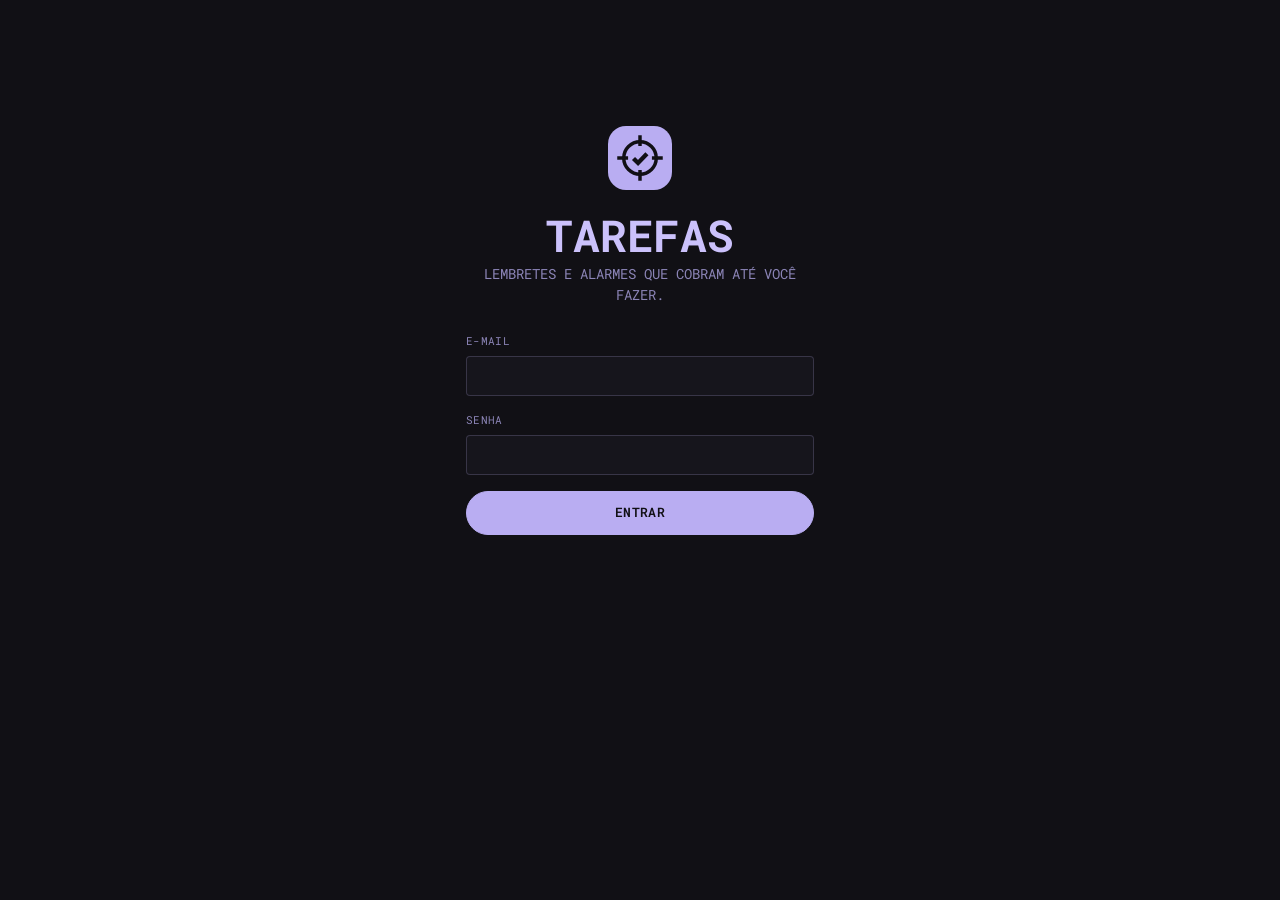
==== commit dde530db: "Use Roboto Mono in all caps across the tasks app Matches the reference typeface (narrow, slashed zer" ====
--- a/webapp_php/tarefas/index.html
+++ b/webapp_php/tarefas/index.html
@@ -14,7 +14,7 @@
   <link rel="apple-touch-icon" href="icons/apple-touch-icon.png">
   <link rel="preconnect" href="https://fonts.googleapis.com">
   <link rel="preconnect" href="https://fonts.gstatic.com" crossorigin>
-  <link rel="stylesheet" href="https://fonts.googleapis.com/css2?family=JetBrains+Mono:wght@400;500;600;700;800&display=swap">
+  <link rel="stylesheet" href="https://fonts.googleapis.com/css2?family=Roboto+Mono:wght@300;400;500;600;700&display=swap">
   <link rel="stylesheet" href="style.css">
   <title>Tarefas</title>
 </head>
@@ -46,7 +46,6 @@
       <div class="strip" id="strip" role="group" aria-label="Escolher dia"></div>
     </header>
 
-    <div id="banner"></div>
     <main id="view-list" class="view"></main>
     <main id="view-days" class="view" hidden></main>
 
--- a/webapp_php/tarefas/style.css
+++ b/webapp_php/tarefas/style.css
@@ -19,8 +19,8 @@
   --recur: #b9adf2;
   --recur-soft: rgba(185, 173, 242, .1);
   --hatch: repeating-linear-gradient(-45deg, rgba(185, 173, 242, .07) 0 5px, transparent 5px 10px);
-  --f-display: "JetBrains Mono", ui-monospace, "SF Mono", Menlo, monospace;
-  --f-body: "JetBrains Mono", ui-monospace, "SF Mono", Menlo, monospace;
+  --f-display: "Roboto Mono", ui-monospace, "SF Mono", Menlo, monospace;
+  --f-body: "Roboto Mono", ui-monospace, "SF Mono", Menlo, monospace;
   color-scheme: dark;
 }
 
@@ -35,7 +35,7 @@
 }
 [hidden] { display: none !important; }
 h1, h2, h3, p { margin: 0; }
-h3 { font: 500 11px var(--f-body); letter-spacing: .12em; text-transform: uppercase; color: var(--muted); }
+h3 { font: 500 11px var(--f-body); letter-spacing: .03em; text-transform: uppercase; color: var(--muted); }
 .muted { color: var(--muted); }
 .small { font-size: 13px; }
 .error { color: var(--neg); min-height: 1.2em; font-size: 13.5px; }
@@ -51,14 +51,14 @@
 input:focus, textarea:focus { outline: none; border-color: var(--accent); }
 input::placeholder, textarea::placeholder { color: var(--dim); }
 textarea { resize: vertical; min-height: 96px; }
-.fld { display: block; font-size: 11px; letter-spacing: .12em; text-transform: uppercase; color: var(--muted); margin-bottom: 6px; }
+.fld { display: block; font-size: 11px; letter-spacing: .03em; text-transform: uppercase; color: var(--muted); margin-bottom: 6px; }
 label.fld input { margin-top: 6px; }
 fieldset { border: 0; padding: 0; margin: 0; min-width: 0; }
 legend { padding: 0; }
 
 button { font: inherit; color: inherit; cursor: pointer; }
 .btn {
-  text-transform: uppercase; letter-spacing: .08em; font-size: 13px;
+  text-transform: uppercase; letter-spacing: .03em; font-size: 13px;
   display: inline-flex; align-items: center; justify-content: center; gap: 8px;
   border: 1px solid var(--accent); background: var(--accent); color: var(--on-accent);
   border-radius: 999px; padding: 11px 20px; font-weight: 600;
@@ -113,15 +113,6 @@
   color: var(--accent-2); border-radius: 999px; padding: 4px 10px; font-size: 12.5px;
 }
 
-#banner:empty { display: none; }
-.banner {
-  max-width: 608px; margin: 10px max(16px, env(safe-area-inset-right, 0px)) 0 max(16px, env(safe-area-inset-left, 0px));
-  background: var(--hatch), var(--panel); border: 1px solid var(--line); border-radius: 4px; padding: 12px 14px; font-size: 13px;
-  display: flex; flex-wrap: wrap; align-items: center; gap: 10px;
-}
-@media (min-width: 640px) { .banner { margin-left: auto; margin-right: auto; } }
-.banner p { flex: 1 1 220px; }
-.banner .btn { padding: 7px 14px; font-size: 13.5px; }
 
 /* Views */
 .view {
@@ -349,7 +340,7 @@
   text-align: center;
 }
 .alarm-body { display: flex; flex-direction: column; align-items: center; gap: 10px; max-width: 520px; margin: 0 auto; width: 100%; }
-.alarm-kicker { display: inline-flex; align-items: center; gap: 8px; color: var(--accent-2); font-weight: 600; letter-spacing: .08em; text-transform: uppercase; font-size: 13px; }
+.alarm-kicker { display: inline-flex; align-items: center; gap: 8px; color: var(--accent-2); font-weight: 600; letter-spacing: .03em; text-transform: uppercase; font-size: 13px; }
 .alarm-time { font: 200 min(26vw, 120px)/1 var(--f-display); letter-spacing: -.02em; }
 .alarm-screen.ringing .alarm-time { animation: ring 1.4s ease-in-out infinite; }
 @keyframes ring { 0%, 100% { transform: scale(1); } 12% { transform: scale(1.04); } 24% { transform: scale(1); } }
@@ -363,37 +354,37 @@
 
 #toast {
   position: fixed; left: 50%; bottom: calc(86px + env(safe-area-inset-bottom, 0px)); transform: translateX(-50%);
-  max-width: calc(100vw - 32px); background: var(--accent); color: var(--on-accent); padding: 9px 16px; border-radius: 2px; text-transform: uppercase; letter-spacing: .06em; font-size: 12px !important;
+  max-width: calc(100vw - 32px); background: var(--accent); color: var(--on-accent); padding: 9px 16px; border-radius: 2px; text-transform: uppercase; letter-spacing: .03em; font-size: 12px !important;
   font-size: 14px; font-weight: 500; opacity: 0; pointer-events: none; transition: opacity .2s; z-index: 60; text-align: center;
 }
 #toast.show { opacity: 1; }
 
 /* ---------- Micrographics layer ---------- */
-.brand { font: 800 17px var(--f-display); letter-spacing: .14em; text-transform: uppercase; }
-.brand-tag { font-size: 10px; letter-spacing: .14em; color: var(--dim); border: 1px solid var(--line); border-radius: 999px; padding: 2px 8px; }
-.top h1 { font: 800 38px/1.05 var(--f-display); letter-spacing: -.01em; text-transform: uppercase; }
+.brand { font: 700 17px var(--f-display); letter-spacing: .03em; text-transform: uppercase; }
+.brand-tag { font-size: 10px; letter-spacing: .03em; color: var(--dim); border: 1px solid var(--line); border-radius: 999px; padding: 2px 8px; }
+.top h1 { font: 700 38px/1.05 var(--f-display); letter-spacing: -.01em; text-transform: uppercase; }
 .top h1::first-letter { text-transform: none; }
-.top h1 small { display: block; font: 500 11px var(--f-body); letter-spacing: .16em; color: var(--muted); margin-bottom: 8px; }
-#today-sub { font-size: 11px; letter-spacing: .14em; text-transform: uppercase; }
-.login h1 { font: 800 44px/1 var(--f-display); letter-spacing: .02em; text-transform: uppercase; }
-.add-big { text-transform: uppercase; letter-spacing: .14em; font: 600 13px var(--f-body); border-color: var(--accent); }
+.top h1 small { display: block; font: 500 11px var(--f-body); letter-spacing: .03em; color: var(--muted); margin-bottom: 8px; }
+#today-sub { font-size: 11px; letter-spacing: .03em; text-transform: uppercase; }
+.login h1 { font: 700 44px/1 var(--f-display); letter-spacing: .02em; text-transform: uppercase; }
+.add-big { text-transform: uppercase; letter-spacing: .03em; font: 600 13px var(--f-body); border-color: var(--accent); }
 .add-big:hover { background: var(--accent); color: var(--on-accent); }
 .add-big:hover svg { color: var(--on-accent); }
 .add-big svg { color: var(--accent); }
-.sday small { letter-spacing: .1em; text-transform: uppercase; font-size: 10.5px; }
+.sday small { letter-spacing: .03em; text-transform: uppercase; font-size: 10.5px; }
 .sday b { font: 500 21px/1 var(--f-display); }
 .sday small.mon { color: var(--fg); border-bottom: 1px solid var(--fg); }
 .group > h3 { align-items: baseline; }
 .group > h3 > span { font-variant-numeric: tabular-nums; }
 .t-time b { font: 600 19px/1 var(--f-display); }
-.t-time small { font-size: 10.5px; letter-spacing: .08em; text-transform: uppercase; }
+.t-time small { font-size: 10.5px; letter-spacing: .03em; text-transform: uppercase; }
 .t-title { font-weight: 600; }
 .d-title { font: 700 22px/1.25 var(--f-display); }
 .cal-head h2, .day-title h2 { font: 700 18px var(--f-display); text-transform: uppercase; letter-spacing: .04em; }
-.sheet-head h2 { font: 700 18px var(--f-display); text-transform: uppercase; letter-spacing: .06em; }
-.alarm-time { font: 800 min(24vw, 112px)/1 var(--f-display); letter-spacing: -.03em; }
+.sheet-head h2 { font: 700 18px var(--f-display); text-transform: uppercase; letter-spacing: .03em; }
+.alarm-time { font: 700 min(24vw, 112px)/1 var(--f-display); letter-spacing: -.03em; }
 .alarm-screen h2 { font: 700 22px/1.25 var(--f-display); text-transform: uppercase; }
-.alarm-kicker { letter-spacing: .2em; }
+.alarm-kicker { letter-spacing: .03em; }
 .alarm-ring { width: min(72vw, 300px); aspect-ratio: 1; border: 1px dashed var(--line); border-radius: 50%; position: absolute; left: 50%; top: calc(env(safe-area-inset-top, 0px) + 40px); transform: translateX(-50%); pointer-events: none; }
 .alarm-screen.ringing .alarm-ring { animation: spin 24s linear infinite; }
 @keyframes spin { to { transform: translateX(-50%) rotate(360deg); } }
@@ -406,11 +397,11 @@
 .task.late .pill, .task.late .mini b { color: var(--fg); background: none; }
 .group.late > h3 { color: var(--fg); }
 .task.done { opacity: .5; }
-.pill { background: none; border: 1px solid var(--line); color: var(--muted); border-radius: 999px; font-size: 10.5px; letter-spacing: .06em; text-transform: uppercase; }
+.pill { background: none; border: 1px solid var(--line); color: var(--muted); border-radius: 999px; font-size: 10.5px; letter-spacing: .03em; text-transform: uppercase; }
 .pill.recur { background: none; color: var(--fg); border-color: var(--accent); }
-.d-mode { background: none; border: 1px solid var(--line); border-radius: 999px; text-transform: uppercase; letter-spacing: .08em; font-size: 10.5px; }
+.d-mode { background: none; border: 1px solid var(--line); border-radius: 999px; text-transform: uppercase; letter-spacing: .03em; font-size: 10.5px; }
 .d-mode.alarm, .d-mode.recur { background: var(--accent); color: var(--on-accent); border-color: var(--accent); }
-.d-id { font-size: 10.5px; letter-spacing: .12em; color: var(--dim); }
+.d-id { font-size: 10.5px; letter-spacing: .03em; color: var(--dim); }
 
 /* Glyph markers (carousel, calendar, legend): ring = active, square = late, diamond = recurring, dash = done */
 .sdot, .dots i, .cal-legend i { width: 7px; height: 7px; border-radius: 50%; background: transparent; box-sizing: border-box; }
@@ -423,7 +414,7 @@
 .sday[aria-pressed="true"] .sdot.recur, .day[aria-pressed="true"] .dots i.recur { border-color: var(--on-accent); background: transparent; }
 .sday[aria-pressed="true"] .sdot.done, .day[aria-pressed="true"] .dots i.done { background: var(--on-accent); }
 .dots { align-items: center; gap: 4px; height: 8px; }
-.cal-legend { text-transform: uppercase; letter-spacing: .1em; font-size: 10.5px; }
+.cal-legend { text-transform: uppercase; letter-spacing: .03em; font-size: 10.5px; }
 .cal-legend span { display: inline-flex; align-items: center; gap: 6px; }
 .cal-legend i { margin-right: 0; }
 
@@ -431,13 +422,23 @@
 .mini .bar, .progress .bar { height: 6px; border-radius: 0; background: repeating-linear-gradient(90deg, var(--line) 0 4px, transparent 4px 6px); }
 .bar span { border-radius: 0; background: repeating-linear-gradient(90deg, var(--accent) 0 4px, transparent 4px 6px); }
 .mini b, .progress b { color: var(--fg); font-weight: 700; font-size: 11px; letter-spacing: .04em; }
-.progress { text-transform: uppercase; font-size: 11px; letter-spacing: .1em; }
+.progress { text-transform: uppercase; font-size: 11px; letter-spacing: .03em; }
 .task.done .mini .bar span { background: repeating-linear-gradient(90deg, var(--dim) 0 4px, transparent 4px 6px); }
 input[type="checkbox"] { accent-color: var(--accent); }
 .choice button[aria-pressed="true"] { background: var(--hatch), var(--panel); }
-.choice b { text-transform: uppercase; letter-spacing: .06em; font-size: 13px; }
-.quick button { text-transform: uppercase; letter-spacing: .06em; font-size: 11.5px; border-radius: 999px; }
+.choice b { text-transform: uppercase; letter-spacing: .03em; font-size: 13px; }
+.quick button { text-transform: uppercase; letter-spacing: .03em; font-size: 11.5px; border-radius: 999px; }
 .quick.sel button[aria-pressed="true"], .quick.sel.recur button[aria-pressed="true"]:not([data-r=""]) { background: var(--accent); color: var(--on-accent); border-color: var(--accent); }
 .wdays button[aria-pressed="true"] { background: var(--accent); color: var(--on-accent); border-color: var(--accent); }
-.bottom-nav .seg button { text-transform: uppercase; letter-spacing: .1em; font-size: 12px; }
-.empty h2 { font: 800 22px var(--f-display); text-transform: uppercase; }
+.bottom-nav .seg button { text-transform: uppercase; letter-spacing: .03em; font-size: 12px; }
+.empty h2 { font: 700 22px var(--f-display); text-transform: uppercase; }
+
+/* Everything in capitals, one typeface, as in the reference */
+body, input, textarea, button, select { text-transform: uppercase; font-family: var(--f-body); }
+input::placeholder, textarea::placeholder { text-transform: uppercase; }
+.top h1::first-letter, .cal-head h2::first-letter, .day-title h2::first-letter { text-transform: uppercase; }
+.t-title { font-weight: 700; letter-spacing: -.01em; }
+.t-desc { font-weight: 300; }
+.d-notes, .alarm-desc { font-weight: 300; }
+.top h1 { font-weight: 700; letter-spacing: -.02em; }
+.top h1 small, #today-sub, .fld, h3 { font-weight: 400; }
